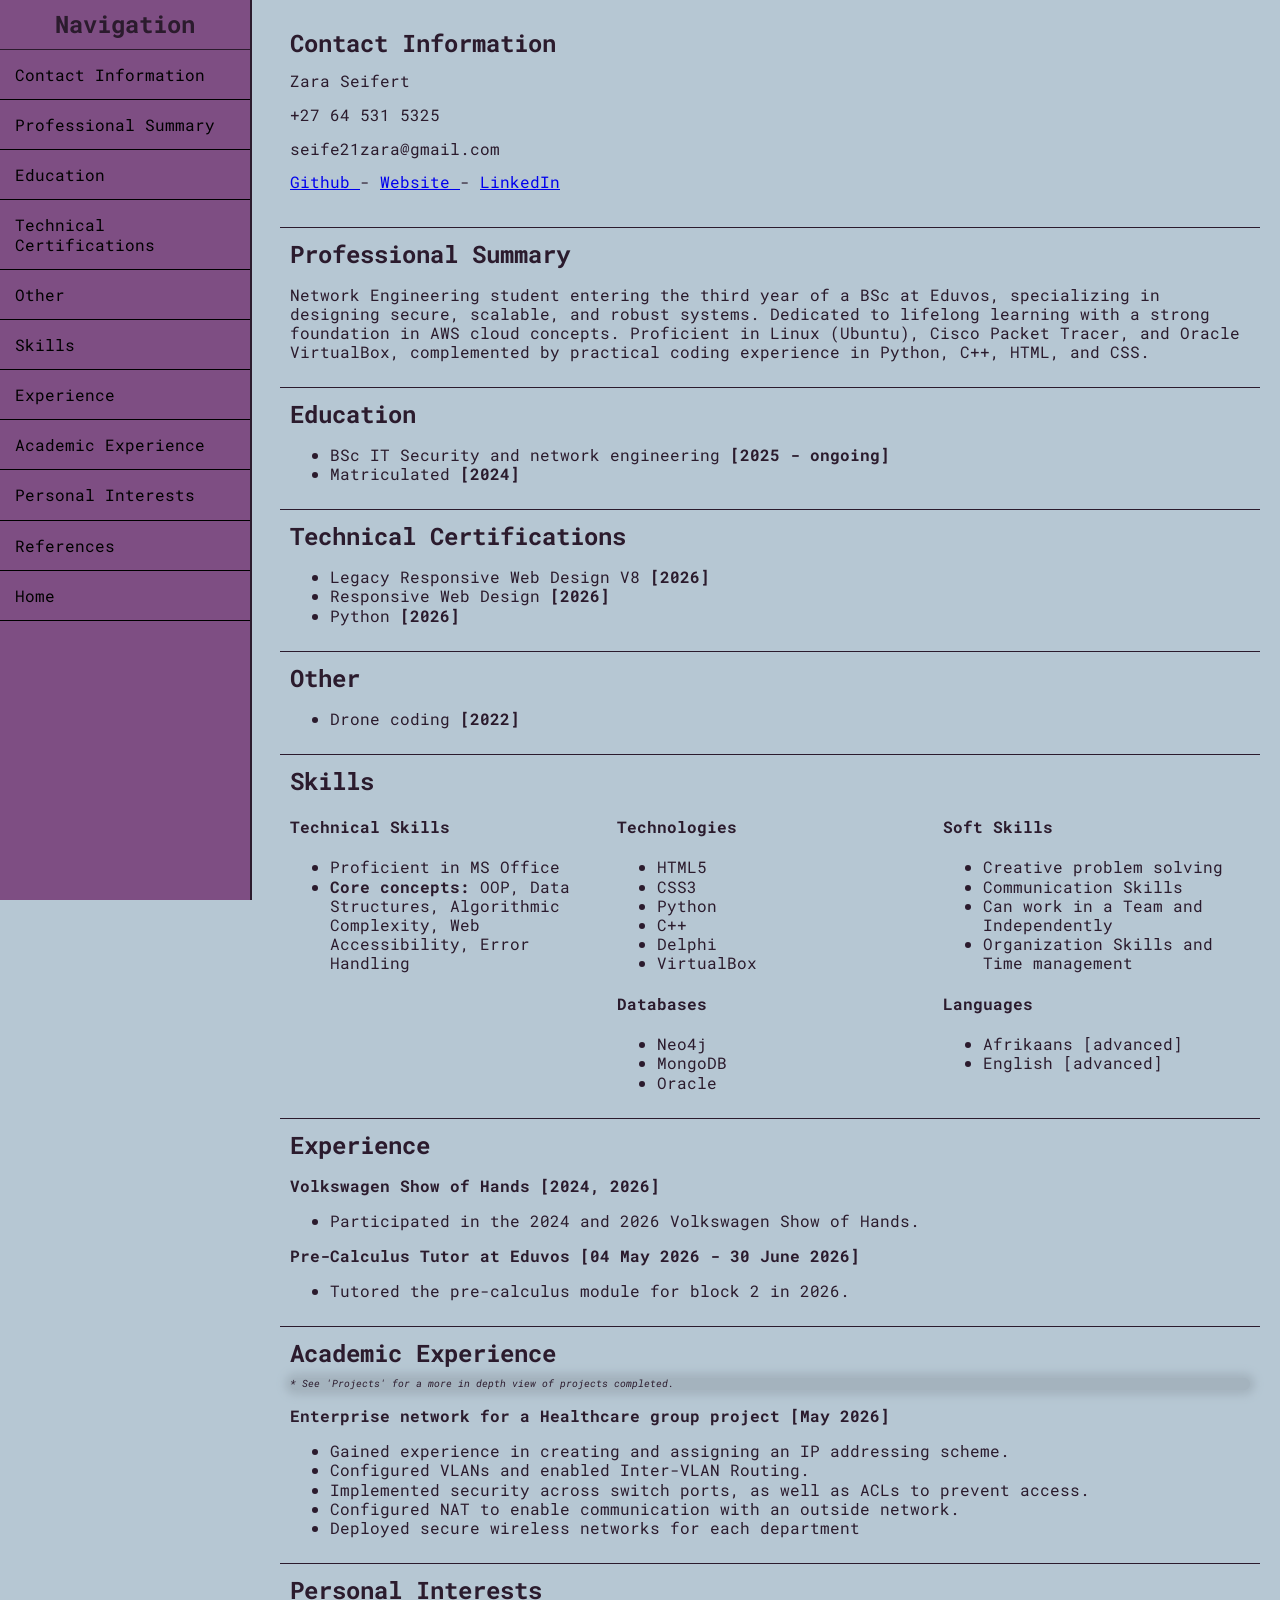
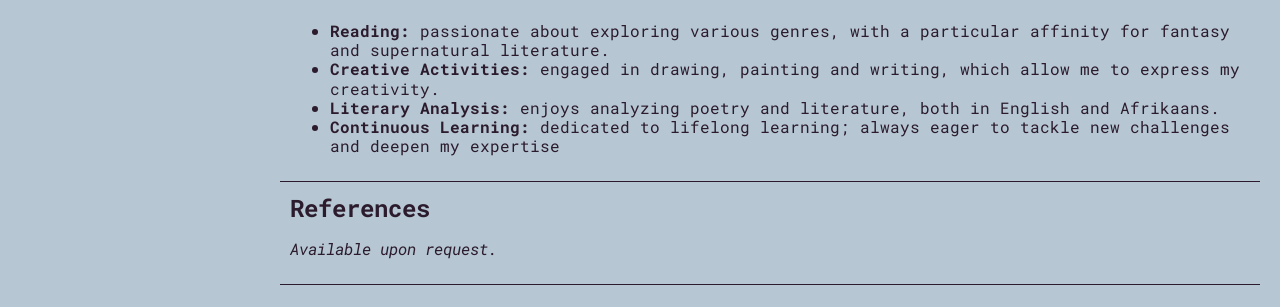
==== CV.html @ 3514c2f2 "Add files via upload" ====
<!DOCTYPE html>
<html lang="en">
  <head>
    <meta charset="UTF-8" />
    <title>CV</title>
    <link href='CSS/CV_design.css' rel='stylesheet' />
    <link
      rel="stylesheet"
      href="https://use.fontawesome.com/releases/v5.8.2/css/all.css"
    />
    <link rel="preconnect" href="https://fonts.googleapis.com">
<link rel="preconnect" href="https://fonts.gstatic.com" crossorigin>
<link 
      href="https://fonts.googleapis.com/css2?family=Roboto+Mono:ital,wght@0,100..700;1,100..700&display=swap" 
      rel="stylesheet"
>
  </head>

  <body>
    <nav id='navbar'>
      <header>Navigation</header>
      <a class='nav-link' href="#Content_1">Contact Information</a>
      <a class='nav-link' href="#Content_2">Professional Summary</a>
      <a class='nav-link' href="#Content_3">Education</a>
      <a class='nav-link' href="#Content_4">Technical Certifications</a>
      <a class='nav-link' href="#Content_5">Other</a>
      <a class='nav-link' href="#Content_6">Skills</a>
      <a class='nav-link' href="#Content_7">Experience</a>
      <a class='nav-link' href="#Content_8">Academic Experience</a>
      <a class='nav-link' href="#Content_9">Personal Interests</a>
      <a class='nav-link' href="#Content_10">References</a>
      <a class='nav-link' href='index.html'>Home</a>
    </nav>
    <main id='main-doc'>

      <section class='main-section' id="Content_1">
        <header>
          Contact Information
        </header>
        <p>
           Zara Seifert
        </p>
        <p>
          +27 64 531 5325
        </p>
        <p>
          seife21zara@gmail.com
        </p>
        <p>
          <a id="cv-github" href="https://github.com/Z001K" target="_blank" class="contact-details">    
            Github
          </a>
          -
          <a id="cv-website" href="https://zo0k1-yjdux.wordpress.com/" target="_blank" class="contact-details">    
            Website
          </a>
          -
          <a id="cv-linkedin" href="www.linkedin.com/in/zara-seifert-513591386" target="_blank" class="contact-details">    
            LinkedIn
          </a>
        </p>
      </section>

      <section class='main-section' id="Content_2">
        <header>
          Professional Summary
        </header>
        <p>
          Network Engineering student entering the third year of a BSc at Eduvos, specializing in designing secure, 
          scalable, and robust systems. Dedicated to lifelong learning with a strong foundation in AWS cloud concepts. 
          Proficient in Linux (Ubuntu), Cisco Packet Tracer, and Oracle VirtualBox, complemented by practical coding 
          experience in Python, C++, HTML, and CSS.
        </p>
      </section>

      <section class='main-section' id="Content_3">
        <header>
          Education
        </header>
        <ul>
          <li>BSc IT Security and network engineering <b>[2025 - ongoing]</b></li>
          <li>Matriculated <b>[2024]</b></li>        
        </ul>       
      </section>

      <section class='main-section' id="Content_4">
        <header>
          Technical Certifications
        </header>
        <ul>
          <li>Legacy Responsive Web Design V8 <b>[2026]</b></li>
          <li>Responsive Web Design <b>[2026]</b></li>
          <li>Python <b>[2026]</b></li>        
        </ul>
      </section>

      <section class='main-section' id="Content_5">
        <header>
          Other
        </header>
        <ul>
          <li>Drone coding <b>[2022]</b></li>
        </ul>
      </section>
      
      <section class='main-section' id="Content_6">
        <header>
          Skills
        </header>
        
        <div class="column-container">
          <div class='column'>
            <h4>Technical Skills</h4>
            <ul>
              <li>Proficient in MS Office</li>
              <li><b>Core concepts:</b> OOP, Data Structures, Algorithmic Complexity, Web Accessibility, Error Handling</li>
            </ul>
          </div>
          <div class='column'>
            <h4>Technologies</h4>
            <ul>
              <li>HTML5</li>
              <li>CSS3</li>
              <li>Python</li>
              <li>C++</li>
              <li>Delphi</li>
              <li>VirtualBox</li>
            </ul>
            <h4>Databases</h4>
            <ul>
              <li>Neo4j</li>
              <li>MongoDB</li>
              <li>Oracle</li>           
            </ul>
          </div>
          <div class='column'>
            <h4>Soft Skills</h4>
            <ul>
              <li>Creative problem solving</li>
              <li>Communication Skills</li>
              <li>Can work in a Team and Independently</li>
              <li>Organization Skills and Time management</li>
            </ul>
            <h4>Languages</h4>
            <ul>
              <li>Afrikaans [advanced]</li>
              <li>English [advanced]</li>
            </ul>
          </div>
        </div>          
      </section>
      
      <section class='main-section' id="Content_7">
        <header>
          Experience
        </header>
        
        <p>
          <b>Volkswagen Show of Hands [2024, 2026]</b>
        </p>
        <ul>
          <li>Participated in the 2024 and 2026 Volkswagen Show of Hands.</li>
        </ul>
          
        <p>
          <b>Pre-Calculus Tutor at Eduvos [04 May 2026 - 30 June 2026]</b>
        </p>
        <ul>
          <li>Tutored the pre-calculus module for block 2 in 2026.</li>
        </ul>
      </section>
      
      <section class='main-section' id="Content_8">
        <header>
          Academic Experience
        </header>
        <p id='small-text'>* See 'Projects' for a more in depth view of projects completed.</p>
        
        <p>
          <b>Enterprise network for a Healthcare group project [May 2026]</b>
        </p>
        <ul>
          <li>Gained experience in creating and assigning an IP addressing scheme.</li>
          <li>Configured VLANs and enabled Inter-VLAN Routing.</li>
          <li>Implemented security across switch ports, as well as ACLs to prevent access.</li>
          <li>Configured NAT to enable communication with an outside network.</li>
          <li>Deployed secure wireless networks for each department</li>         
        </ul>
        
      </section>
      
      <section class='main-section' id="Content_9">
        <header>
          Personal Interests
        </header>
      
        <ul>
          <li><b>Reading:</b> passionate about exploring various genres, with a particular affinity for fantasy and supernatural literature.</li>
          <li><b>Creative Activities:</b> engaged in drawing, painting and writing, which allow me to express my creativity.</li>
          <li><b>Literary Analysis:</b> enjoys analyzing poetry and literature, both in English and Afrikaans.</li>
          <li><b>Continuous Learning:</b> dedicated to lifelong learning; always eager to tackle new challenges and deepen my expertise</li>      
        </ul>

      </section>
      
      <section class='main-section' id="Content_10">
        <header>
          References
        </header>
        
        <p>
          <i>Available upon request.</i>
        </p>
      </section>

    </main>
  
  </body>
</html>
---- CSS/CV_design.css ----
body {
  font-family: 'Roboto Mono', Arial, sans-serif;
  line-height: 1.2;
  color: #2B1B2D;
  background-color: #B6C7D3;
  margin: 0;
}

#navbar {
    position: fixed;
    left: 0;
    top: 0;
    width: 250px;
    height: 100%;
    background-color: #7E4E83;
    border-right: 2px solid;
    overflow-y: auto; 
    -webkit-overflow-scrolling: touch; 
  /*  
  backdrop-filter: blur(10px); 
    z-index: 10;
    -webkit-backdrop-filter: blur(10px); 
    border-bottom: 1px solid rgba(255, 255, 255, 0.1);
    transition: all 0.3s ease;
  */
}
.nav-link:hover {
  transform: scale(1.01);
  background-color: #A188B9;

}

#navbar header {
    font-size: 24px;
    font-weight: bold;
    padding: 10px;
    text-align: center;
    border-bottom: 1px solid;
}

.nav-link {
    display: block;
    padding: 15px;
    text-decoration: none;
    color: black;
    border-bottom: 1px solid;
}

#main-doc {
    margin-left: 260px;
    padding: 20px;
}

@media (max-width: 600px) {
    #navbar {
        position: relative;
        width: 100%;
        border-right: none;
        border-bottom: 2px solid;
    }
    #main-doc {
        margin-left: 0;
    }
}
.main-section {
  margin-bottom: 2px;
  padding: 10px;
}
.main-section header {
  font-weight: bold;
  font-size: 1.5rem;
}
#small-text {
  font-size: 10px;
  font-style: italic;
  background-color: #A4B3BE;
  border-radius: 9px;
  box-shadow: 0 0 9px 5px #A4B3BE;
}

#Content_1 {
  border-bottom: 1.8px solid;
  padding-bottom: 20px;
  line-height: 1.1;
}


#Content_2 {
  border-bottom: 1.8px solid;
}
#Content_3 {
  border-bottom: 1.8px solid;
}
#Content_4 {
  border-bottom: 1.8px solid;
}
#Content_5 {
  border-bottom: 1.8px solid;
}
#Content_6 {
  border-bottom: 1.8px solid;
}
#Content_7 {
  border-bottom: 1.8px solid;
}
#Content_8 {
  border-bottom: 1.8px solid;
}
#Content_9 {
  border-bottom: 1.8px solid;
}
#Content_10 {
  border-bottom: 1.8px solid;
}
/* 1. Unvisited link */
#content_1 a:link {
  color: #2A1E88 !important;
}

/* 2. Visited link */
#content_1 a:visited {
  color: #601e88 !important;
}

/* 3. Mouse over (hover) link */
#content_1 a:hover {
  color: #290D3B !important;
}

/* 4. Active (selected/clicked) link */
#content_1 a:active {
  color: #290D3B !important;
}
/* The outer container holds the columns side-by-side */
.column-container {
  display: flex; /* Aligns columns horizontally */
  gap: 20px;     /* Adds uniform space between columns */
  width: 100%;   /* Spans the full width of the screen */
}

/* Individual column configuration */
.column {
  flex: 1;       /* Ensures all 3 columns share space equally */
}

/* Responsive design for smaller screens (Mobile) */
@media (max-width: 768px) {
  .column-container {
    flex-direction: column; /* Stacks columns vertically on mobile */
  }
}
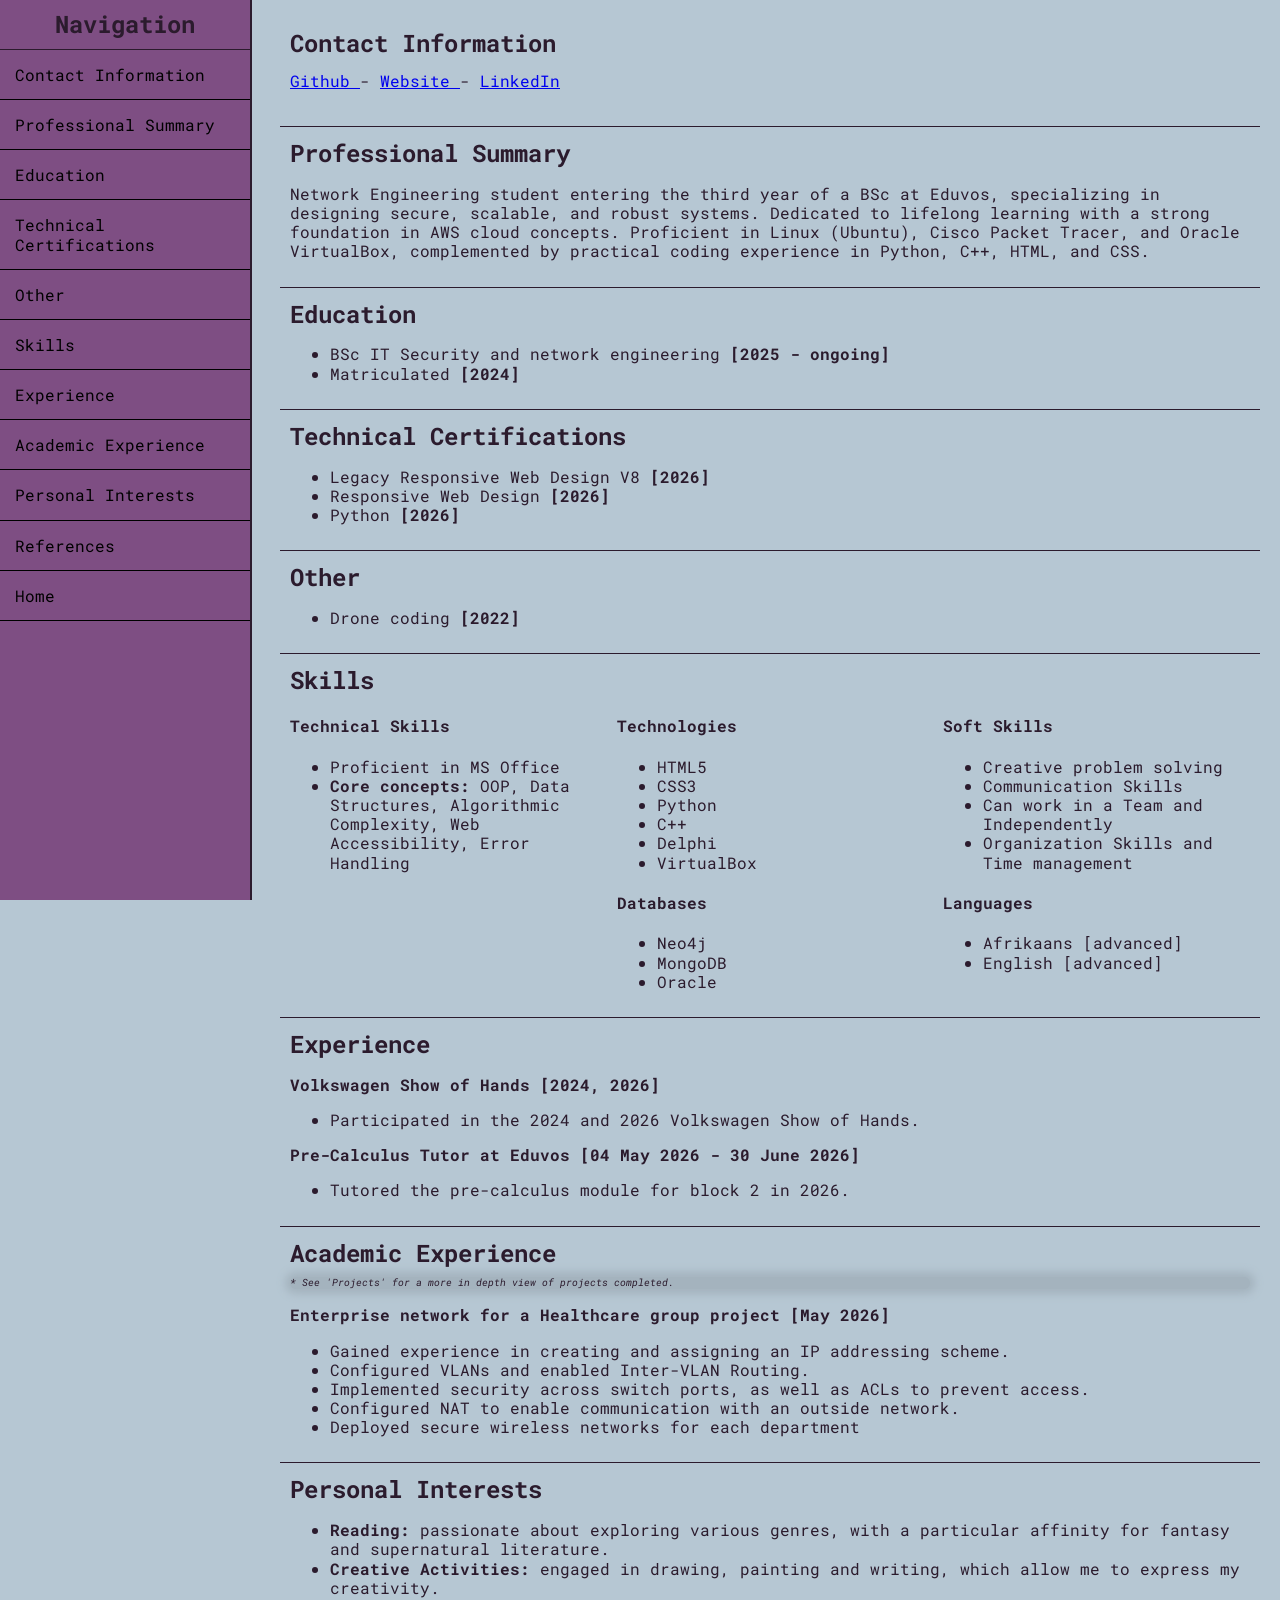
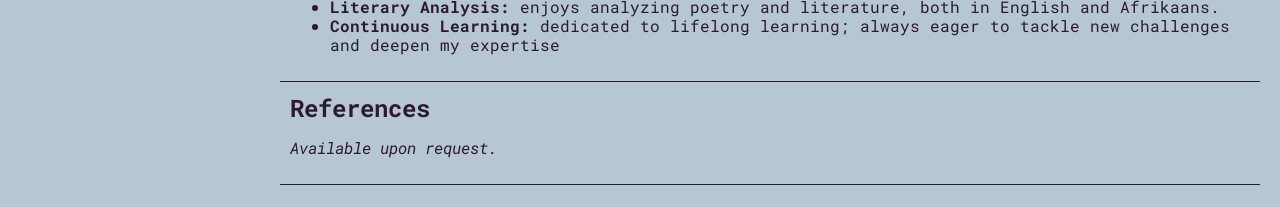
==== commit 129b9fc3: "Update CV.html" ====
--- a/CV.html
+++ b/CV.html
@@ -36,16 +36,8 @@
       <section class='main-section' id="Content_1">
         <header>
           Contact Information
-        </header>
-        <p>
-           Zara Seifert
-        </p>
-        <p>
-          +27 64 531 5325
-        </p>
-        <p>
-          seife21zara@gmail.com
-        </p>
+        </header>+
         <p>
           <a id="cv-github" href="https://github.com/Z001K" target="_blank" class="contact-details">    
             Github
@@ -55,7 +47,7 @@
             Website
           </a>
           -
-          <a id="cv-linkedin" href="www.linkedin.com/in/zara-seifert-513591386" target="_blank" class="contact-details">    
+          <a id="cv-linkedin" href="https://www.linkedin.com/in/zara-seifert-513591386/" target="_blank" class="contact-details">    
             LinkedIn
           </a>
         </p>
@@ -216,4 +208,4 @@
     </main>
   
   </body>
-</html>+</html>
